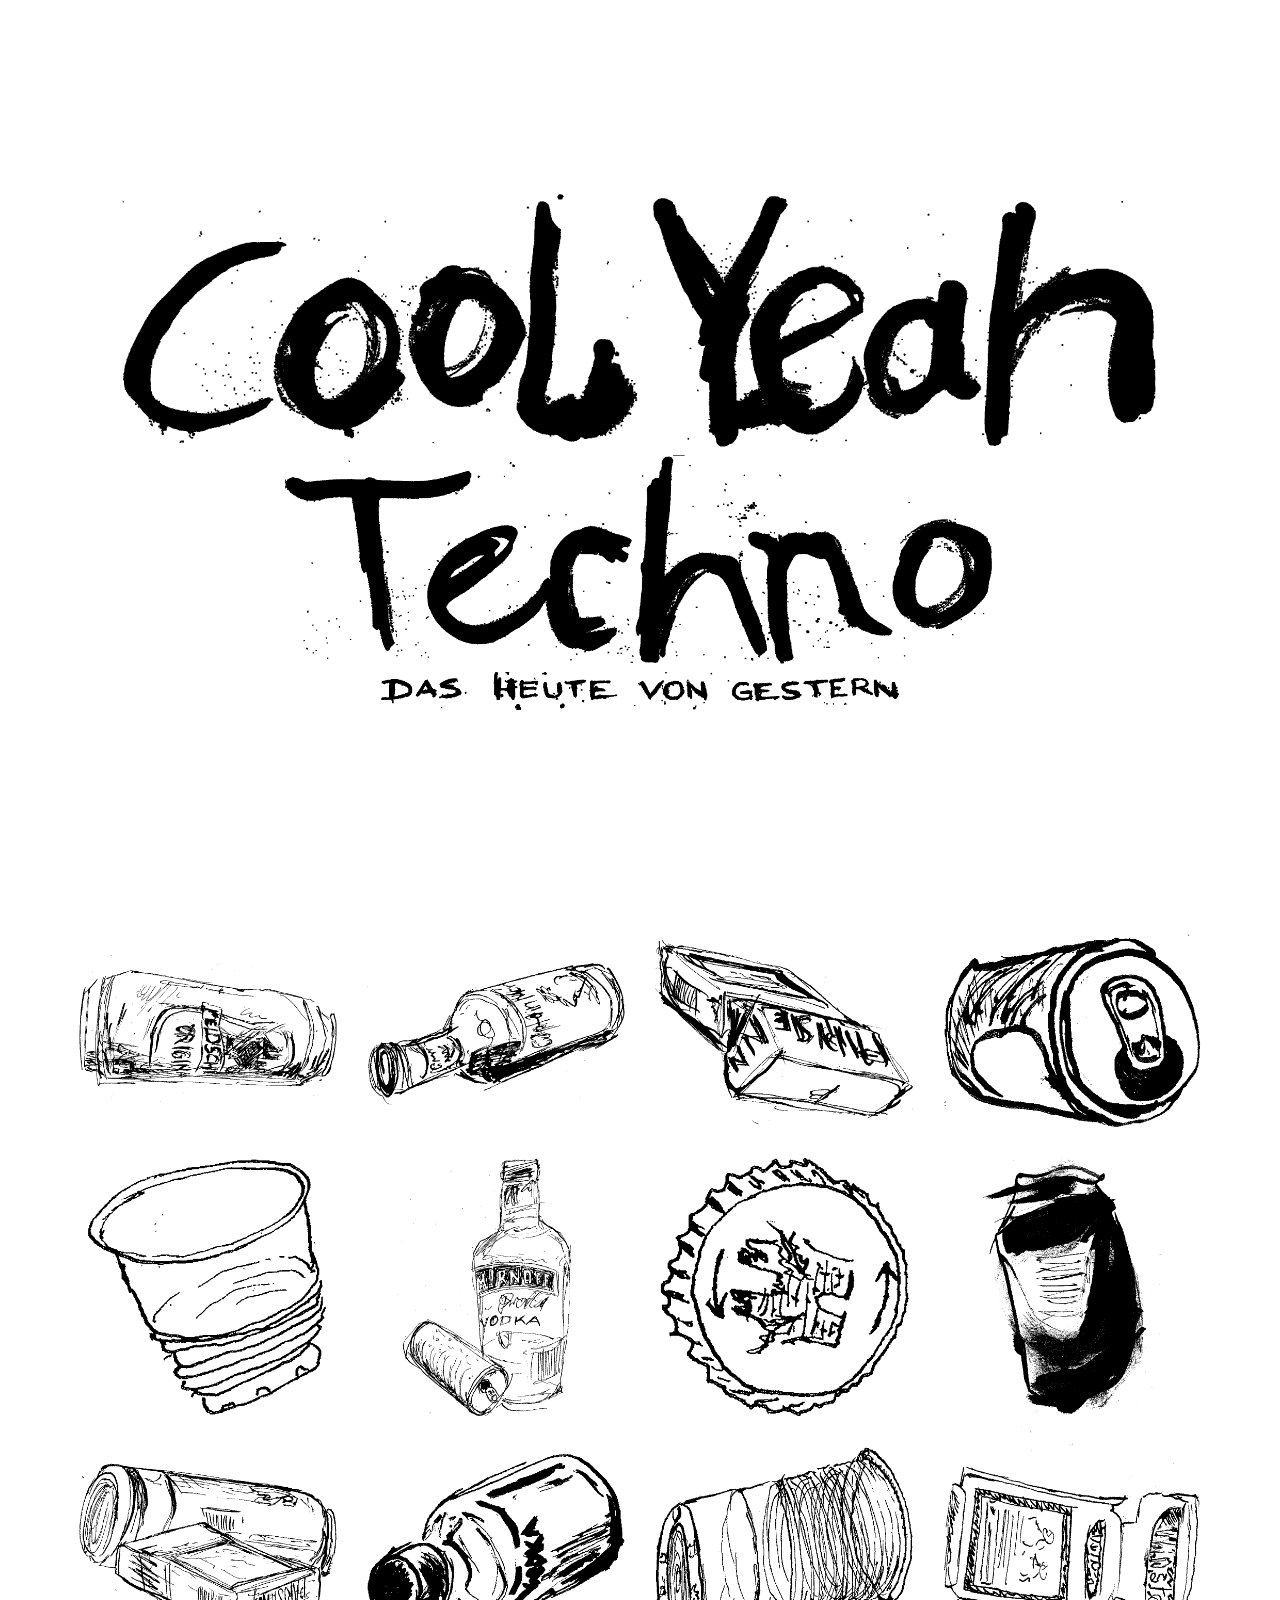
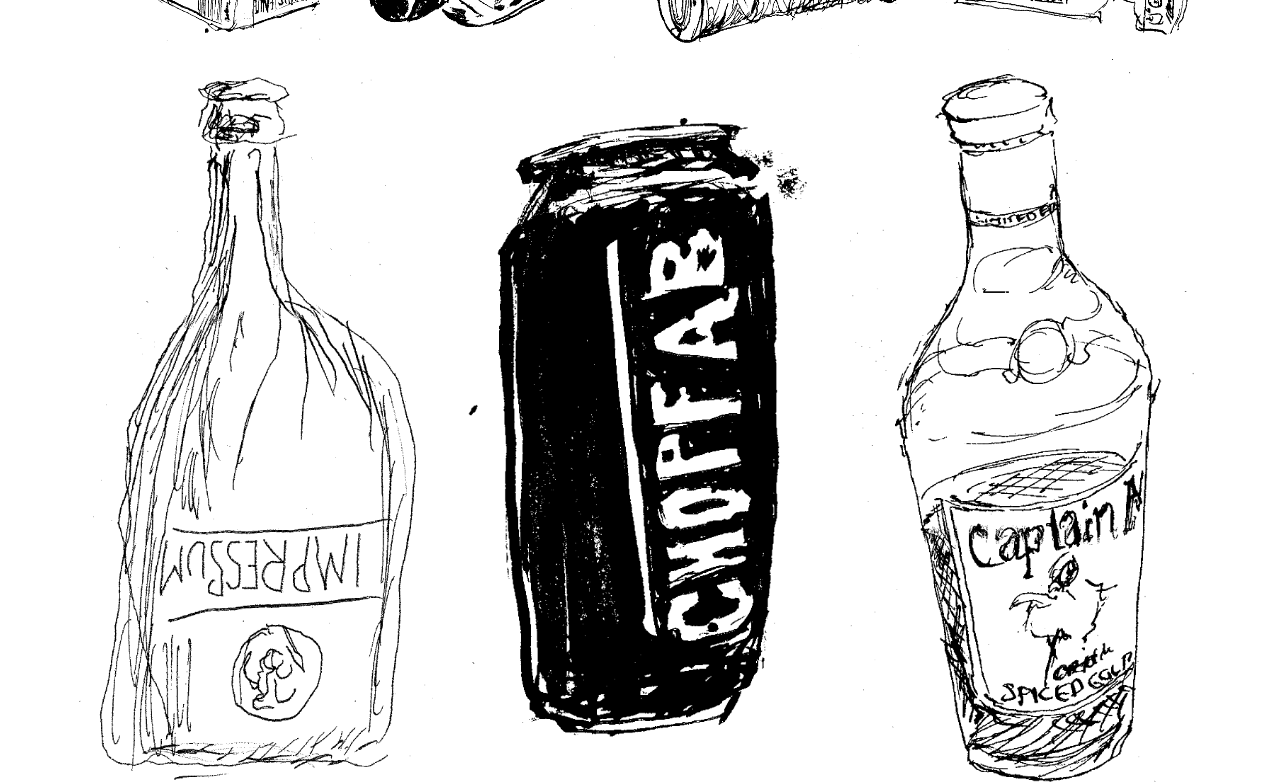
==== index.html @ 407cb888 "checkbox-drawing" ====
<!doctype html>
<html class="no-js" lang="en" dir="ltr">
  <head>
    <meta charset="utf-8">
    <meta http-equiv="x-ua-compatible" content="ie=edge">
    <meta name="viewport" content="width=device-width, initial-scale=1.0">
    <title>Cool Yeah Techno</title>
    <link rel="stylesheet" href="css/foundation.css">
    <link rel="stylesheet" href="css/app.css">
    <script
    src="https://code.jquery.com/jquery-3.2.1.js" integrity="sha256-DZAnKJ/6XZ9si04Hgrsxu/8s717jcIzLy3oi35EouyE=" crossorigin="anonymous">
    </script>
  </head>


  <body>

    <div class="grid-x grid-padding-x align-middle align-center fullcontainer">

      <div class="beat large-10 medium-10 small-10 large-offset-0  cell">
        <div class="grid-x">
          <div class="large-6 medium-6 small-12 cell">
            <img src="img/1-cool.png" alt="Cool">
          </div>
          <div class="large-6 medium-6 small-12 cell">
            <img src="img/2-yeah.png" alt="Yeah">
          </div>
        </div>
        <div class="grid-x grid-padding-x align-center">
          <div class="beat large-8 medium-8 small-12  small-offset-0 column">
            <img src="img/3-techno.png" alt="Techno">
          </div>
        </div>
        <div class="grid-x align-center">
          <div class="large-6 medium-6 small-8  cell">
            <img src="img/4-today.png" alt="Das Heute von Gestern">
          </div>
        </div>
      </div>

    </div>


    <div class="grid-container">

      <div class="grid-x grid-padding-x">
        <div class="large-3 medium-3 small-6 cell">
          <a href="1-waste.html"><img src="img/1-waste.png" alt="clean!" class="wiggle-me"></a>
        </div>
        <div class="large-3 medium-3 small-6 cell">
          <a href="2-waste.html"><img src="img/2-waste.png" alt="clean!" class="wiggle-me"</a>
        </div>
        <div class="large-3 medium-3 small-6 cell">
          <a href="3-waste.html"><img src="img/3-waste.png" alt="clean!" class="wiggle-me"></a>
        </div>
        <div class="large-3 medium-3 small-6 cell">
          <a href="4-waste.html"><img src="img/4-waste.png" alt="clean!" class="wiggle-me"></a>
        </div>
      </div>

      <div class="grid-x grid-padding-x">
        <div class="large-3 medium-3 small-6 cell">
          </a><a class="foo" href="5-waste.html" alt="clean!"><img src="img/5-waste.png"/><img src="img/5-waste-cap.png"/>
    </a>
        </div>
        <div class="large-3 medium-3 small-6 cell">
          <a href="6-waste.html"><img src="img/6-waste.png" alt="clean!" id="imgHover"></a>
        </div>
        <div class="large-3 medium-3 small-6 cell">
          <a href="7-waste.html"><img class="rotate" src="img/7-waste.png" alt="clean!"></a>
        </div>
        <div class="large-3 medium-3 small-6 cell">
          <a href="8-waste.html"><img src="img/8-waste.png" alt="clean!" class="wiggle-me"></a>
        </div>
      </div>

      <div class="grid-x grid-padding-x">
        <div class="large-3 medium-3 small-6 cell">
          <a href="9-waste.html"><img src="img/9-waste.png" alt="clean!" class="wiggle-me"></a>
        </div>
        <div class="large-3 medium-3 small-6 cell">
          <a href="10-waste.html"><img src="img/10-waste.png" alt="clean!" class="wiggle-me-more"></a>
        </div>
        <div class="large-3 medium-3 small-6 cell">
          <a href="11-waste.html"><img src="img/11-waste.png" alt="clean!" class="wiggle-me"></a>
        </div>
        <div class="large-3 medium-3 small-6 cell">
          <a href="12-waste.html"><img src="img/12-waste.png" alt="clean!" class="wiggle-me"></a>
        </div>
      </div>

      <div class="grid-x grid-padding-x">
        <div class="large-4 medium-4 small-4 cell">
          <a href="13-impressum.html"><img src="img/13-waste.png" alt="clean!" class="rotate"></a>
        </div>
        <div class="large-4 medium-4 small-4 cell">
          <a href="14-about.html"><img src="img/14-waste.png" alt="clean!" id="imgHover"></a>
        </div>
        <div class="large-4 medium-4 small-4 cell">
          <a href="15-contact.html"><img src="img/15-waste.png" alt="clean!" class="wiggle-me"></a>
        </div>
      </div>

    </div>



    <script src="js/vendor/jquery.js"></script>
    <script src="js/vendor/what-input.js"></script>
    <script src="js/vendor/foundation.js"></script>
    <script src="js/app.js"></script>
  </body>
</html>
---- css/app.css ----
h1 {
  font-size: 2em;
  margin: 0.67em 0;
  text-align: center;
}

h2 {
  font-family: monospace;
  font-size: 1em;
  margin: 1em;
  margin-right: 1em;
  text-align: right;
  color: #ffffff;

}

h3 {
  font-family: cursive;
  font-size: 2em;
  margin: 0.67em 0;
  text-align: left;

}

h4 {
  font-family: monospace;
  font-size: 15em;
  text-align: center;
  color: #ffffff;

}

h5 {
  font-family: inherit;
  font-size: 8em;
  text-align: center;
  color: #ffff00;

}

p {
  font-family: monospace;
  font-size: 1em;
  margin: 0.67em 0;
  text-align: left;

}

  p1 {
    font-family: monospace;
    font-size: 1.5em;
    line-height: 1.4em;
    margin-top: 1em;
    text-align: left;

}

.button {
    background-color: #000000;
    border: none;
    color: white;
    padding: 15px 32px;
    text-align: center;
    text-decoration: none;
    display: inline-block;
    font-family: monospace;
    font-size: 16px;
    margin: 4px 2px;
    cursor: pointer;
}

.button1 {
    background-color: #ffffff;
    border: none;
    color: #000000;
    padding: 15px 32px;
    text-align: center;
    text-decoration: none;
    display: inline-block;
    font-family: monospace;
    font-size: 16px;
    margin: 4px 2px;
    cursor: pointer;
}

.button2 {
    background-color: #ffffff;
    color: #000000;
    padding: 15px 32px;
    text-align: center;
    text-decoration: none;
    display: inline-block;
    font-family: monospace;
    font-size: 16px;
    margin: 4px 2px;
    cursor: pointer;
}


.cap {
  min-height: 100%
}

#imgHover:hover { margin-top: -15px; }

img.rotate {
  -webkit-transition: -webkit-transform .5s ease-in-out;
          transition:         transform .5s ease-in-out;
}
img.rotate:hover {
  -webkit-transform: rotate(180deg);
          transform: rotate(180deg);
}

.foo img:last-child{display:none}
.foo:hover img:first-child{display:none}
.foo:hover img:last-child{display:inline-block}

.hoverable {
      cursor:default;
      color:#000;
      text-decoration:none;
    }
    .hoverable .hover {
      display:none;
    }
    .hoverable:hover .normal {
      display:none;
    }
    .hoverable:hover .hover {
      display:inline;  /* CHANGE IF FOR BLOCK ELEMENTS */
    }

    video {
        position: fixed;
        top: 50%;
        left: 50%;
        min-width: 100%;
        min-height: 100%;
        width: auto;
        height: auto;
        z-index: -100;
        transform: translateX(-50%) translateY(-50%);
     background: url('//demosthenes.info/assets/images/polina.jpg') no-repeat;
      background-size: cover;
      transition: 0.1s opacity;
    }

@-ms-keyframes wiggle{0%{-ms-transform:rotate(3deg);}50%{-ms-transform:rotate(-3deg);}100%{-ms-transform:rotate(3deg);}}
@-moz-keyframes wiggle{0%{-moz-transform:rotate(3deg);}50%{-moz-transform:rotate(-3deg);}100%{-moz-transform:rotate(3deg);}}
@-webkit-keyframes wiggle{0%{-webkit-transform:rotate(3deg);}50%{-webkit-transform:rotate(-3deg);}100%{-webkit-transform:rotate(3deg);}}
@keyframes wiggle{0%{transform:rotate(3deg);}50%{transform:rotate(-3deg);}100%{transform:rotate(3deg);}}
.wiggle-me:hover{-ms-animation:wiggle .1s 2;-moz-animation:wiggle .1s 2;-webkit-animation:wiggle .1s 2;animation:wiggle .4s 2;}


@-ms-keyframes wiggle{0%{-ms-transform:rotate(6deg);}50%{-ms-transform:rotate(-6deg);}100%{-ms-transform:rotate(6deg);}}
@-moz-keyframes wiggle{0%{-moz-transform:rotate(6deg);}50%{-moz-transform:rotate(-6deg);}100%{-moz-transform:rotate(6deg);}}
@-webkit-keyframes wiggle{0%{-webkit-transform:rotate(6deg);}50%{-webkit-transform:rotate(-6deg);}100%{-webkit-transform:rotate(6deg);}}
@keyframes wiggle{0%{transform:rotate(6deg);}50%{transform:rotate(-6deg);}100%{transform:rotate(3deg);}}
.wiggle-me-more:hover{-ms-animation:wiggle .3s 2;-moz-animation:wiggle .1s 3;-webkit-animation:wiggle .3s 2;animation:wiggle .3s 3;}



@keyframes beat
{
  0%
  {
    transform: scale( 1 );
  }
  33%
  {
    transform: scale( 1.1 );
  }

  33%
  {
    transform: scale( .9 );
  }

  100%
  {
    transform: scale( 1 );
  }
}

div.beat {
  animation: beat .5s infinite;
}


.fullcontainer {
  height: 100vh;

}

.checkbox-container {
  width: 100vw;
  height: 100vh;
}
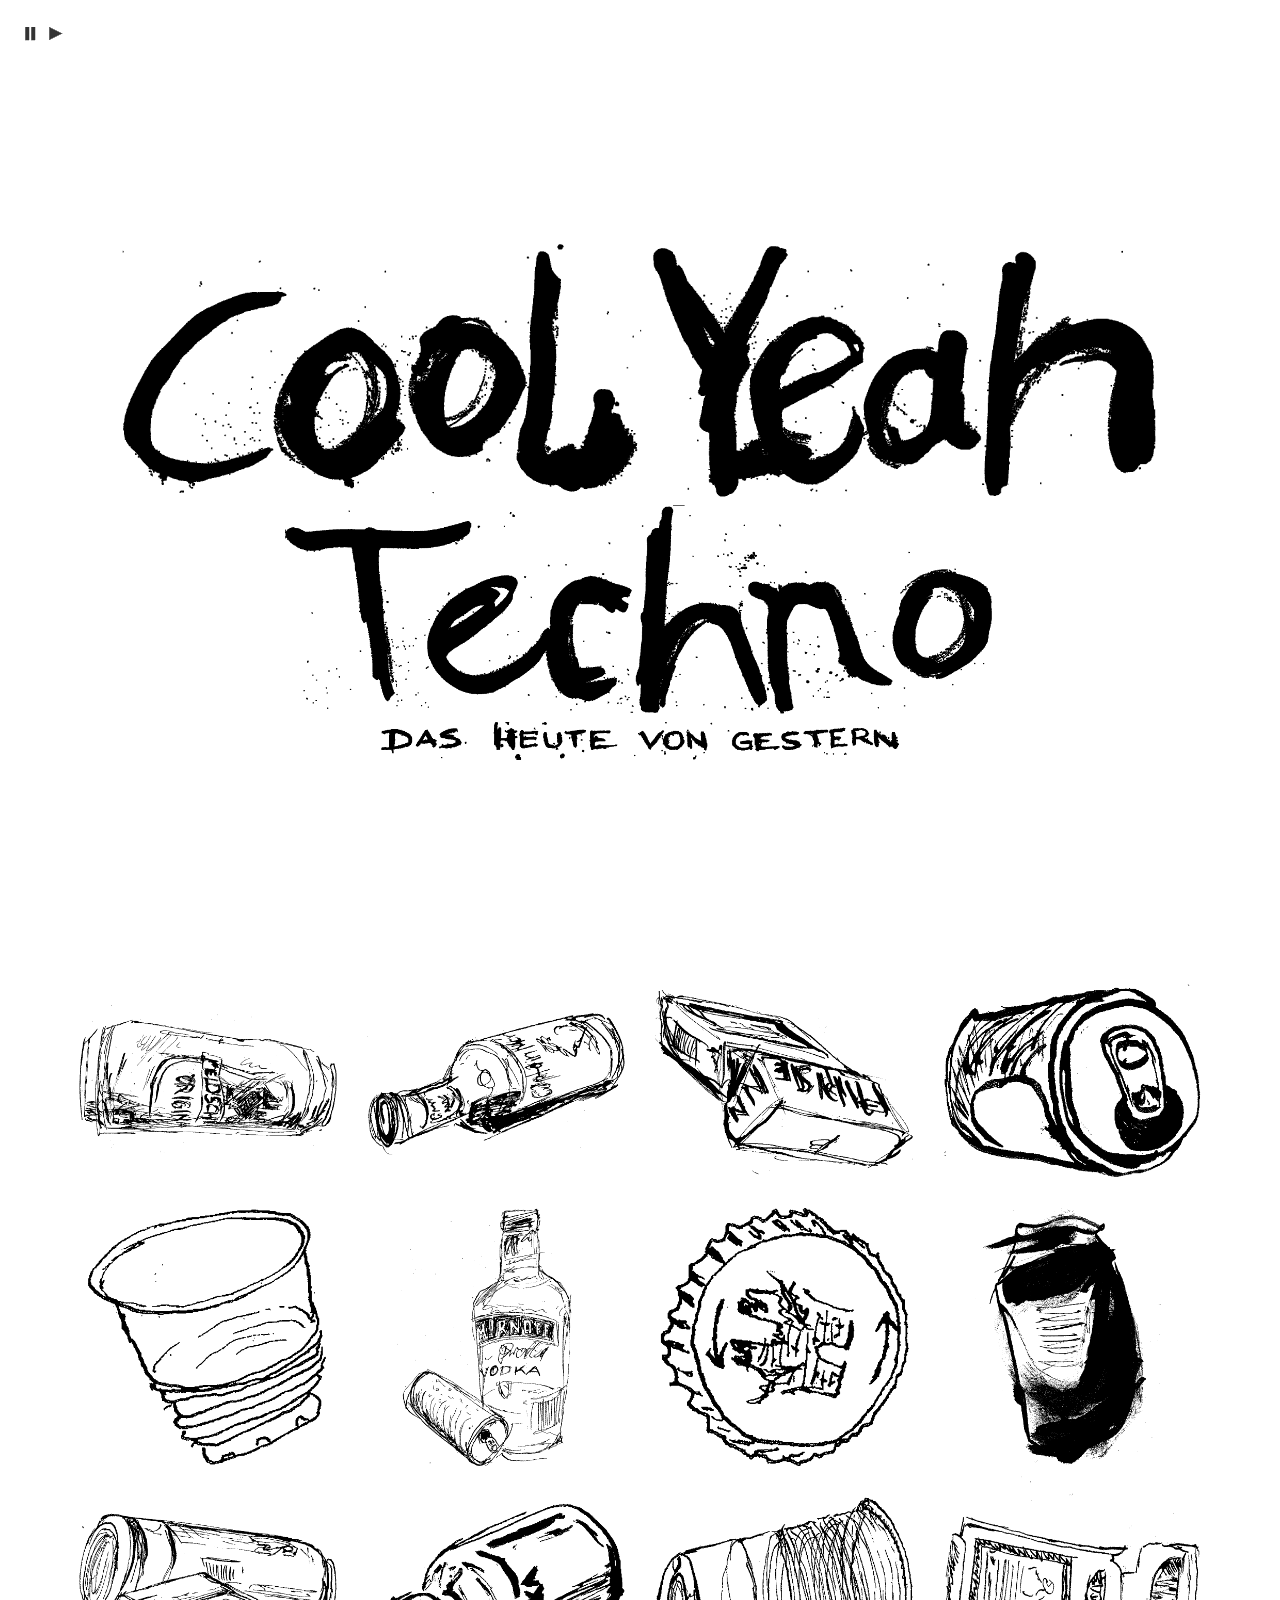
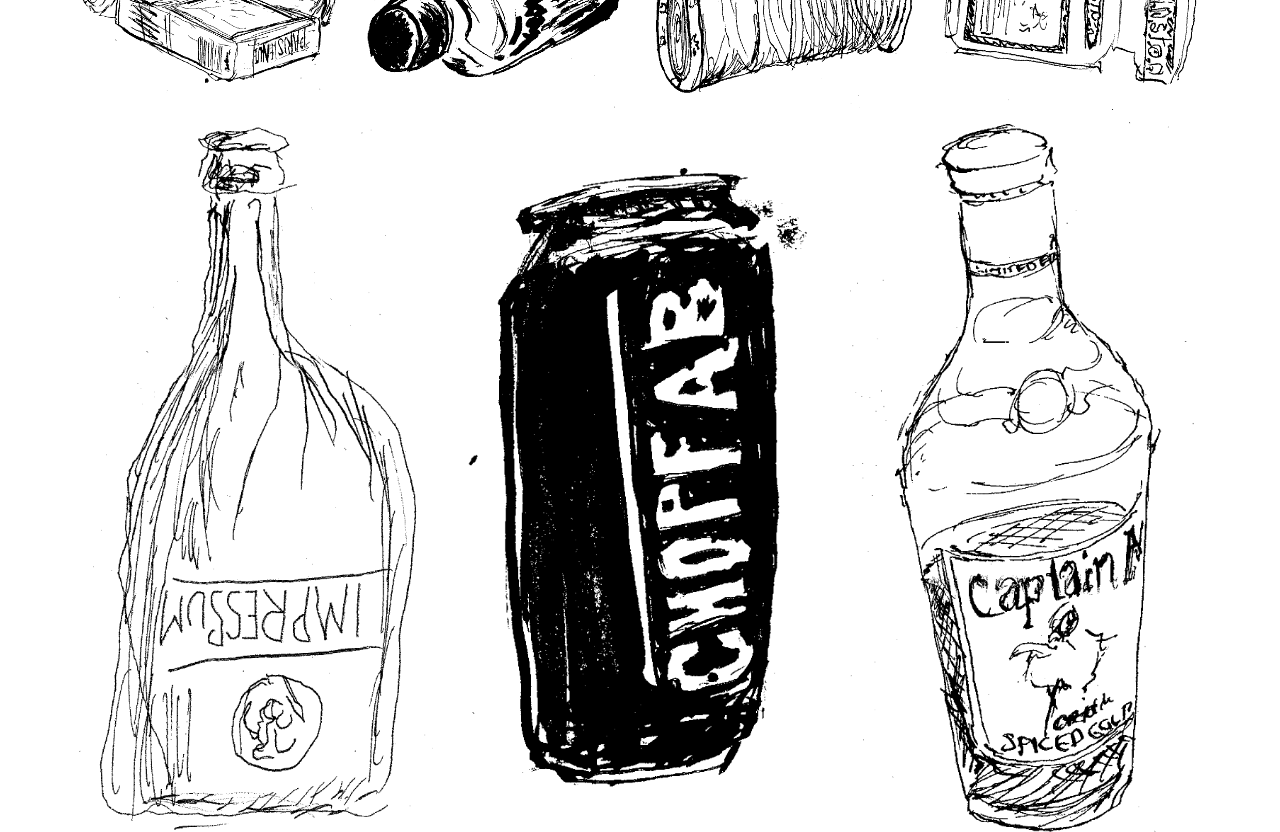
==== commit 98ce6682: "play-button, bilder freigestellt" ====
--- a/index.html
+++ b/index.html
@@ -14,6 +14,13 @@
 
 
   <body>
+
+    <audio autoplay loop>
+      <source src="img/acid.mp3" type="audio/mpeg">
+    There would be some techno-beats if you would update your browser.
+    </audio>
+
+    <img src="img/stop.png" alt="Play-Button" onclick="alert('nope')">
 
     <div class="grid-x grid-padding-x align-middle align-center fullcontainer">
 
--- a/css/app.css
+++ b/css/app.css
@@ -52,6 +52,16 @@
     line-height: 1.4em;
     margin-top: 1em;
     text-align: left;
+
+}
+
+a {
+  font-family: monospace;
+  color: #000000;
+  font-size: 1.2em;
+  line-height: 1.4em;
+  margin-top: 1em;
+  text-align: left;
 
 }
 
@@ -141,7 +151,7 @@
         height: auto;
         z-index: -100;
         transform: translateX(-50%) translateY(-50%);
-     background: url('//demosthenes.info/assets/images/polina.jpg') no-repeat;
+     background: url('//img/zigi.png') no-repeat;
       background-size: cover;
       transition: 0.1s opacity;
     }
@@ -184,7 +194,7 @@
 }
 
 div.beat {
-  animation: beat .5s infinite;
+  animation: beat .42s infinite;
 }
 
 
@@ -197,3 +207,7 @@
   width: 100vw;
   height: 100vh;
 }
+
+checkbox {
+  padding-top: -3px;
+}
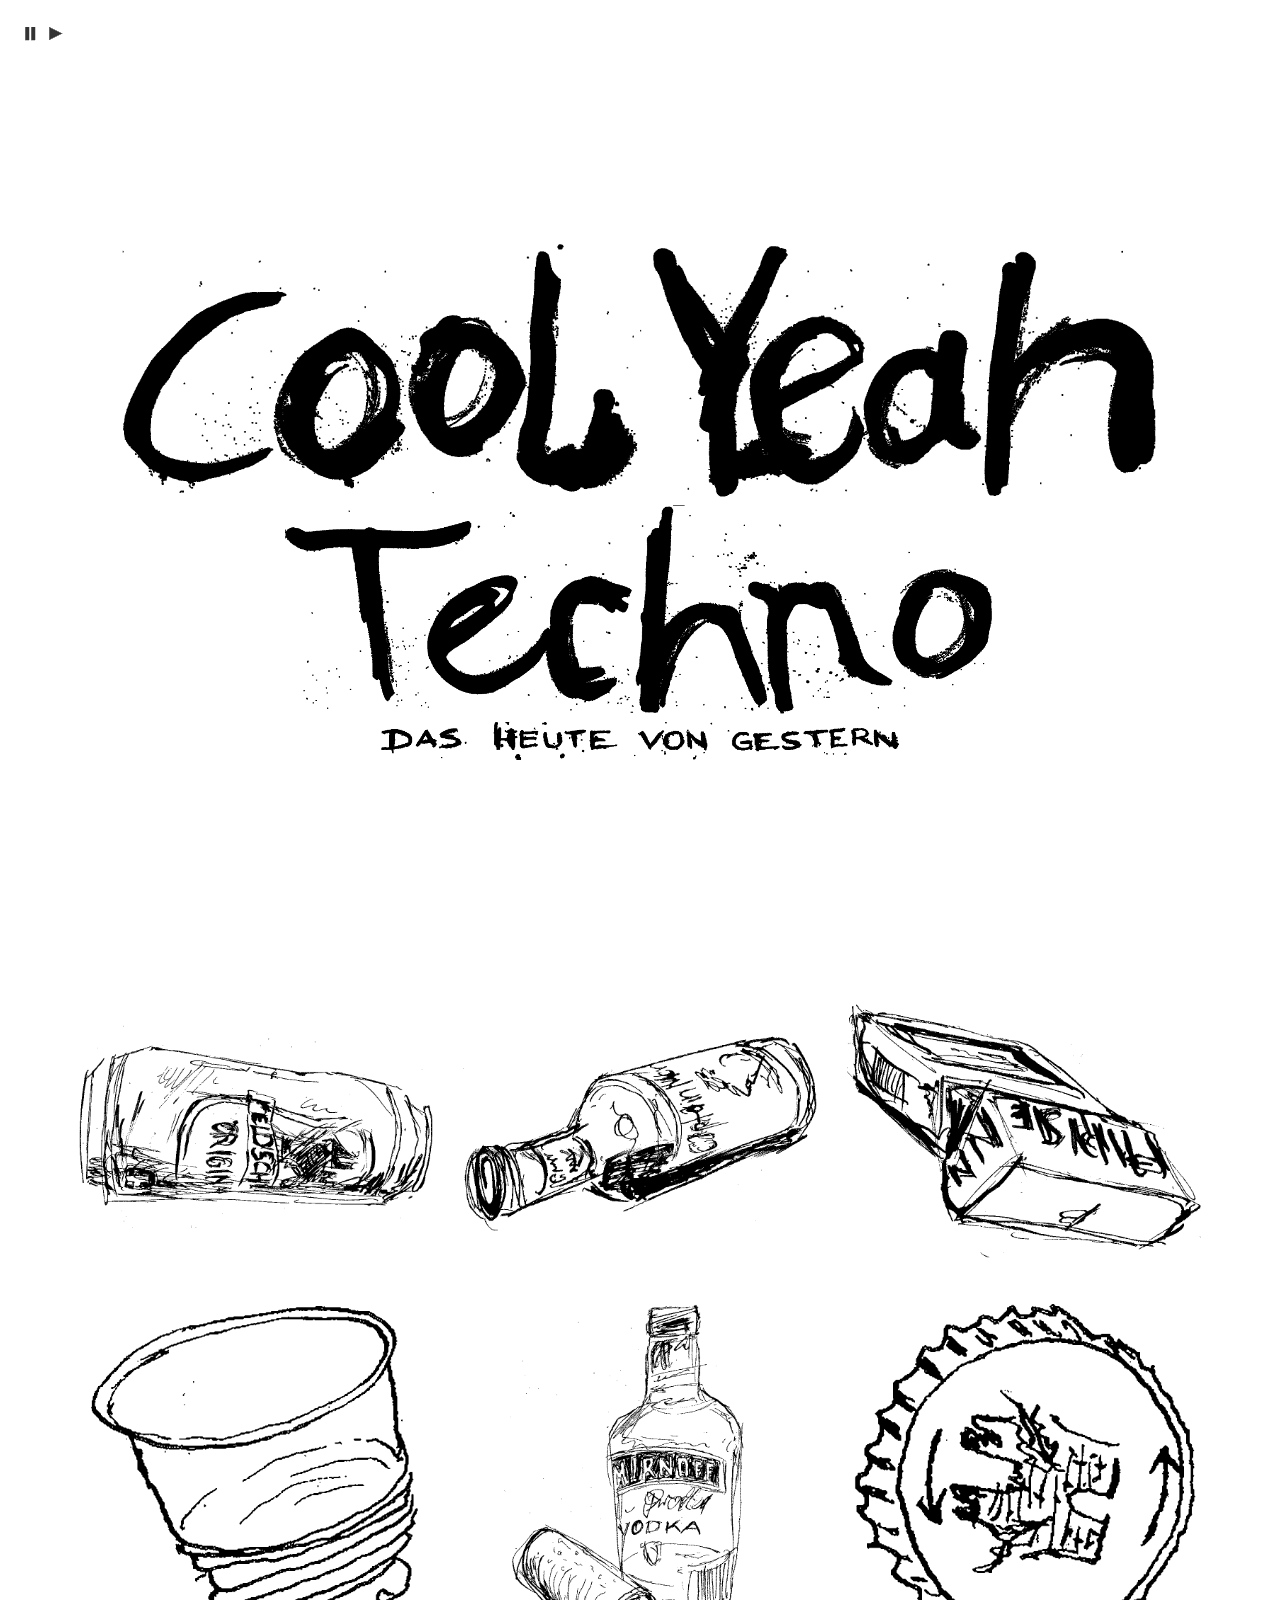
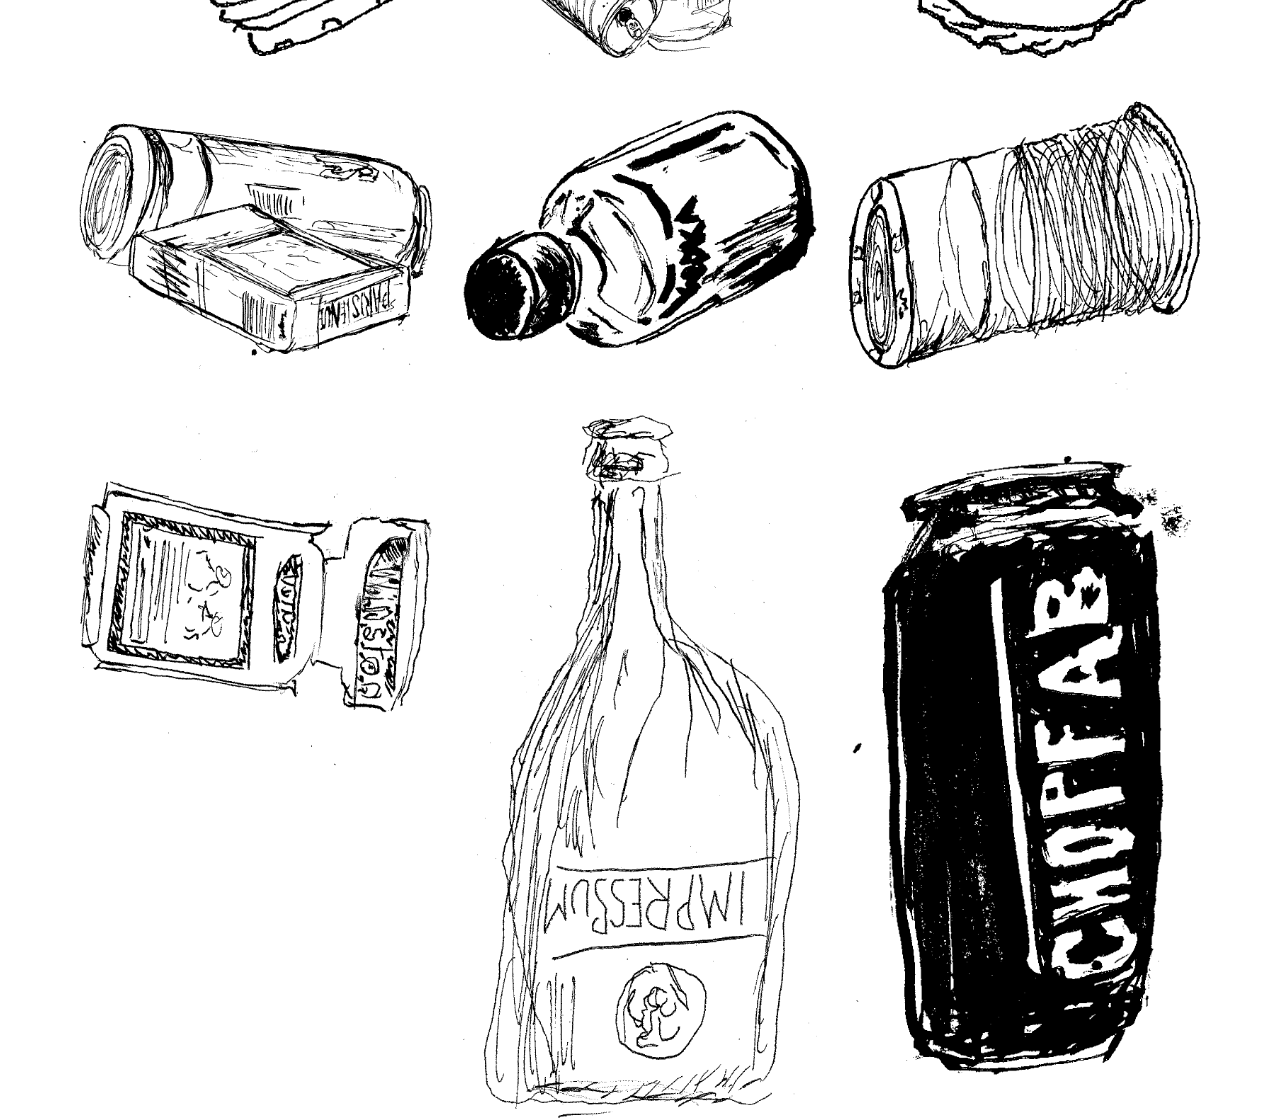
==== commit 68e787d1: "deleted 4, 8, 15 3.column layout renaming files/links" ====
--- a/index.html
+++ b/index.html
@@ -51,61 +51,48 @@
     <div class="grid-container">
 
       <div class="grid-x grid-padding-x">
-        <div class="large-3 medium-3 small-6 cell">
+
+        <div class="large-4 medium-6 small-6 cell">
           <a href="1-waste.html"><img src="img/1-waste.png" alt="clean!" class="wiggle-me"></a>
         </div>
-        <div class="large-3 medium-3 small-6 cell">
+        <div class="large-4 medium-6 small-6 cell">
           <a href="2-waste.html"><img src="img/2-waste.png" alt="clean!" class="wiggle-me"</a>
         </div>
-        <div class="large-3 medium-3 small-6 cell">
+        <div class="large-4 medium-6 small-6 cell">
           <a href="3-waste.html"><img src="img/3-waste.png" alt="clean!" class="wiggle-me"></a>
         </div>
-        <div class="large-3 medium-3 small-6 cell">
-          <a href="4-waste.html"><img src="img/4-waste.png" alt="clean!" class="wiggle-me"></a>
+
+        <div class="large-4 medium-6 small-6 cell">
+        </a><a class="foo" href="4-waste.html" alt="clean!"><img src="img/4-waste.png"/><img src="img/4-waste-cap.png"/></a>
         </div>
-      </div>
+        <div class="large-4 medium-6 small-6 cell">
+          <a href="5-waste.html"><img src="img/5-waste.png" alt="clean!" id="imgHover"></a>
+        </div>
+        <div class="large-4 medium-6 small-6 cell">
+          <a href="6-waste.html"><img class="rotate" src="img/6-waste.png" alt="clean!"></a>
+        </div>
 
-      <div class="grid-x grid-padding-x">
-        <div class="large-3 medium-3 small-6 cell">
-          </a><a class="foo" href="5-waste.html" alt="clean!"><img src="img/5-waste.png"/><img src="img/5-waste-cap.png"/>
-    </a>
+        <div class="large-4 medium-6 small-6 cell">
+          <a href="7-waste.html"><img src="img/7-waste.png" alt="clean!" class="wiggle-me"></a>
         </div>
-        <div class="large-3 medium-3 small-6 cell">
-          <a href="6-waste.html"><img src="img/6-waste.png" alt="clean!" id="imgHover"></a>
+        <div class="large-4 medium-6 small-6 cell">
+          <a href="8-waste.html"><img src="img/8-waste.png" alt="clean!" class="wiggle-me-more"></a>
         </div>
-        <div class="large-3 medium-3 small-6 cell">
-          <a href="7-waste.html"><img class="rotate" src="img/7-waste.png" alt="clean!"></a>
-        </div>
-        <div class="large-3 medium-3 small-6 cell">
-          <a href="8-waste.html"><img src="img/8-waste.png" alt="clean!" class="wiggle-me"></a>
-        </div>
-      </div>
-
-      <div class="grid-x grid-padding-x">
-        <div class="large-3 medium-3 small-6 cell">
+        <div class="large-4 medium-6 small-6 cell">
           <a href="9-waste.html"><img src="img/9-waste.png" alt="clean!" class="wiggle-me"></a>
         </div>
-        <div class="large-3 medium-3 small-6 cell">
-          <a href="10-waste.html"><img src="img/10-waste.png" alt="clean!" class="wiggle-me-more"></a>
+
+        <div class="large-4 medium-6 small-6 cell">
+          <a href="10-waste.html"><img src="img/10-waste.png" alt="clean!" class="wiggle-me"></a>
         </div>
-        <div class="large-3 medium-3 small-6 cell">
-          <a href="11-waste.html"><img src="img/11-waste.png" alt="clean!" class="wiggle-me"></a>
+        <div class="large-4 medium-6 small-6 cell">
+          <a href="impressum.html"><img src="img/impressum.png" alt="clean!" class="rotate"></a>
         </div>
-        <div class="large-3 medium-3 small-6 cell">
-          <a href="12-waste.html"><img src="img/12-waste.png" alt="clean!" class="wiggle-me"></a>
+        <div class="large-4 medium-6 small-6 cell">
+          <a href="about.html"><img src="img/about.png" alt="clean!" id="imgHover"></a>
         </div>
-      </div>
 
-      <div class="grid-x grid-padding-x">
-        <div class="large-4 medium-4 small-4 cell">
-          <a href="13-impressum.html"><img src="img/13-waste.png" alt="clean!" class="rotate"></a>
-        </div>
-        <div class="large-4 medium-4 small-4 cell">
-          <a href="14-about.html"><img src="img/14-waste.png" alt="clean!" id="imgHover"></a>
-        </div>
-        <div class="large-4 medium-4 small-4 cell">
-          <a href="15-contact.html"><img src="img/15-waste.png" alt="clean!" class="wiggle-me"></a>
-        </div>
+
       </div>
 
     </div>
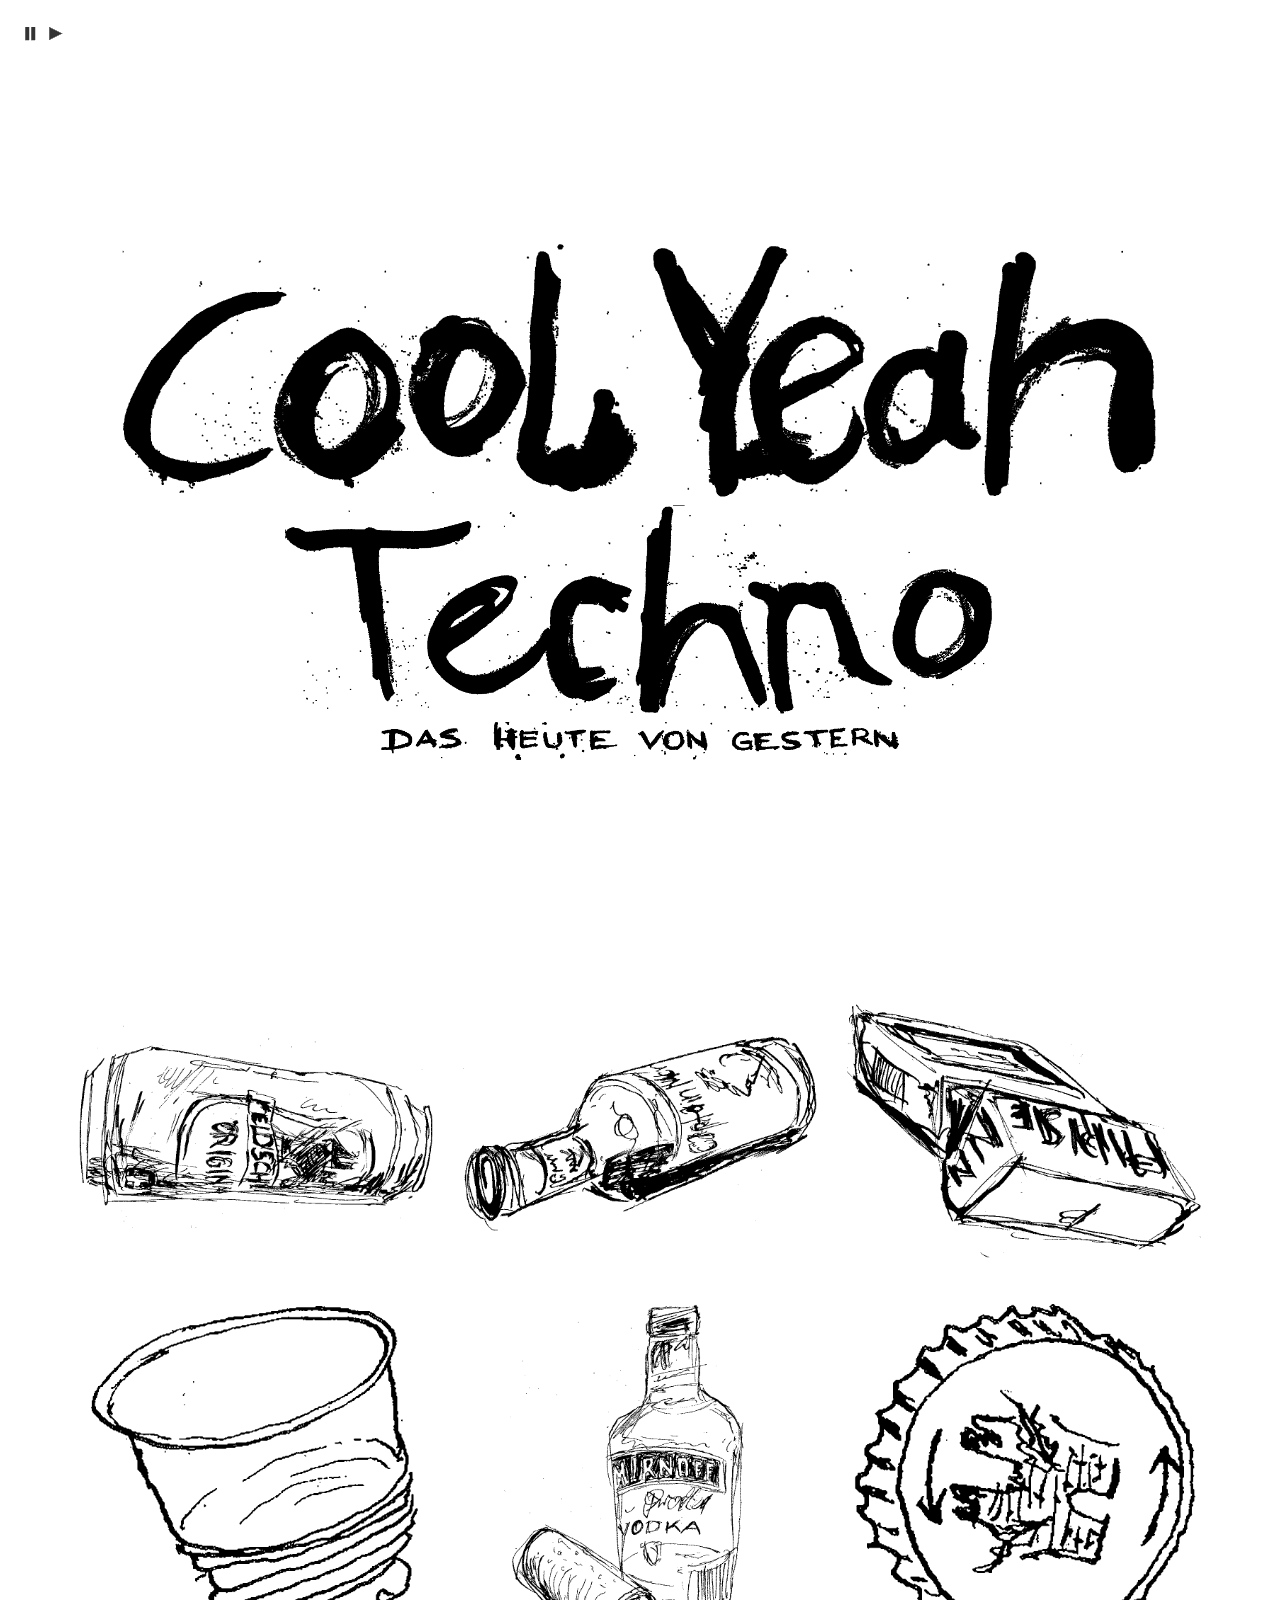
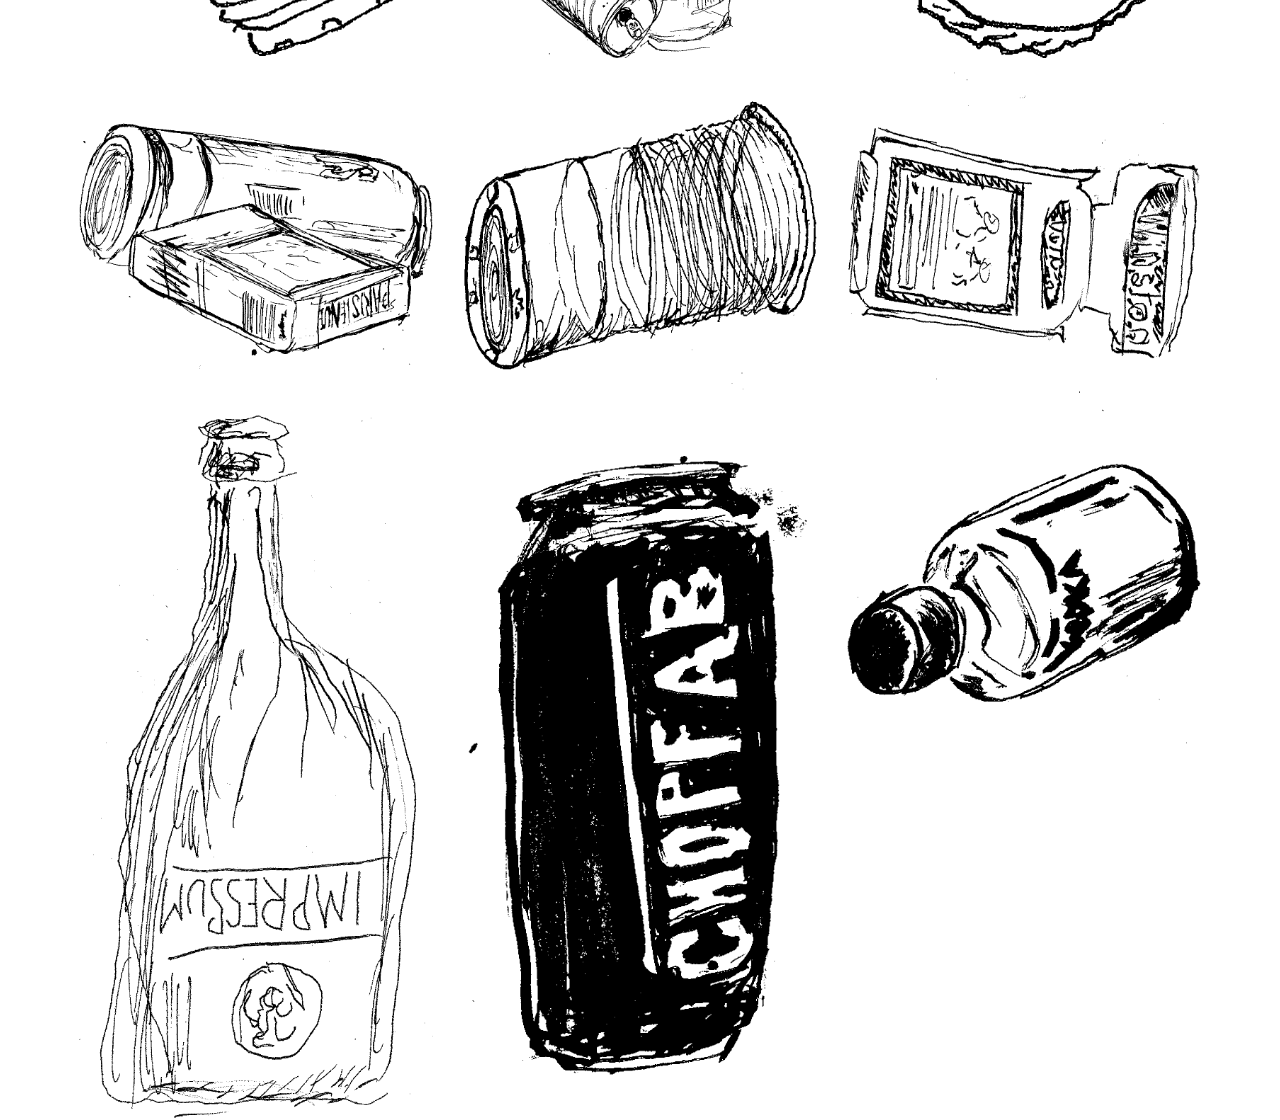
==== commit 78ae4cd3: "gallery,  back to top" ====
--- a/index.html
+++ b/index.html
@@ -7,6 +7,8 @@
     <title>Cool Yeah Techno</title>
     <link rel="stylesheet" href="css/foundation.css">
     <link rel="stylesheet" href="css/app.css">
+
+<link href="https://fonts.googleapis.com/css?family=Graduate|Lora:400,400i,700,700i|Pacifico|Quicksand:300,400,500,700|Roboto+Slab:100,300,400,700|Six+Caps|VT323" rel="stylesheet">
     <script
     src="https://code.jquery.com/jquery-3.2.1.js" integrity="sha256-DZAnKJ/6XZ9si04Hgrsxu/8s717jcIzLy3oi35EouyE=" crossorigin="anonymous">
     </script>
@@ -15,9 +17,11 @@
 
   <body>
 
+<a name="top"></a>
+
     <audio autoplay loop>
       <source src="img/acid.mp3" type="audio/mpeg">
-    There would be some techno-beats if you would update your browser.
+      There would be some techno-beats if you would update your browser.
     </audio>
 
     <img src="img/stop.png" alt="Play-Button" onclick="alert('nope')">
@@ -82,15 +86,17 @@
           <a href="9-waste.html"><img src="img/9-waste.png" alt="clean!" class="wiggle-me"></a>
         </div>
 
-        <div class="large-4 medium-6 small-6 cell">
-          <a href="10-waste.html"><img src="img/10-waste.png" alt="clean!" class="wiggle-me"></a>
-        </div>
+
         <div class="large-4 medium-6 small-6 cell">
           <a href="impressum.html"><img src="img/impressum.png" alt="clean!" class="rotate"></a>
         </div>
         <div class="large-4 medium-6 small-6 cell">
-          <a href="about.html"><img src="img/about.png" alt="clean!" id="imgHover"></a>
+          <a href="about.html"><img src="img/about.png" alt="clean!" class="wiggle-me"></a>
         </div>
+        <div class="large-4 medium-6 small-6 cell">
+          <a href="#top"><img src="img/top.png" alt="TOP" id="imgHover"></a>
+        </div>
+
 
 
       </div>
